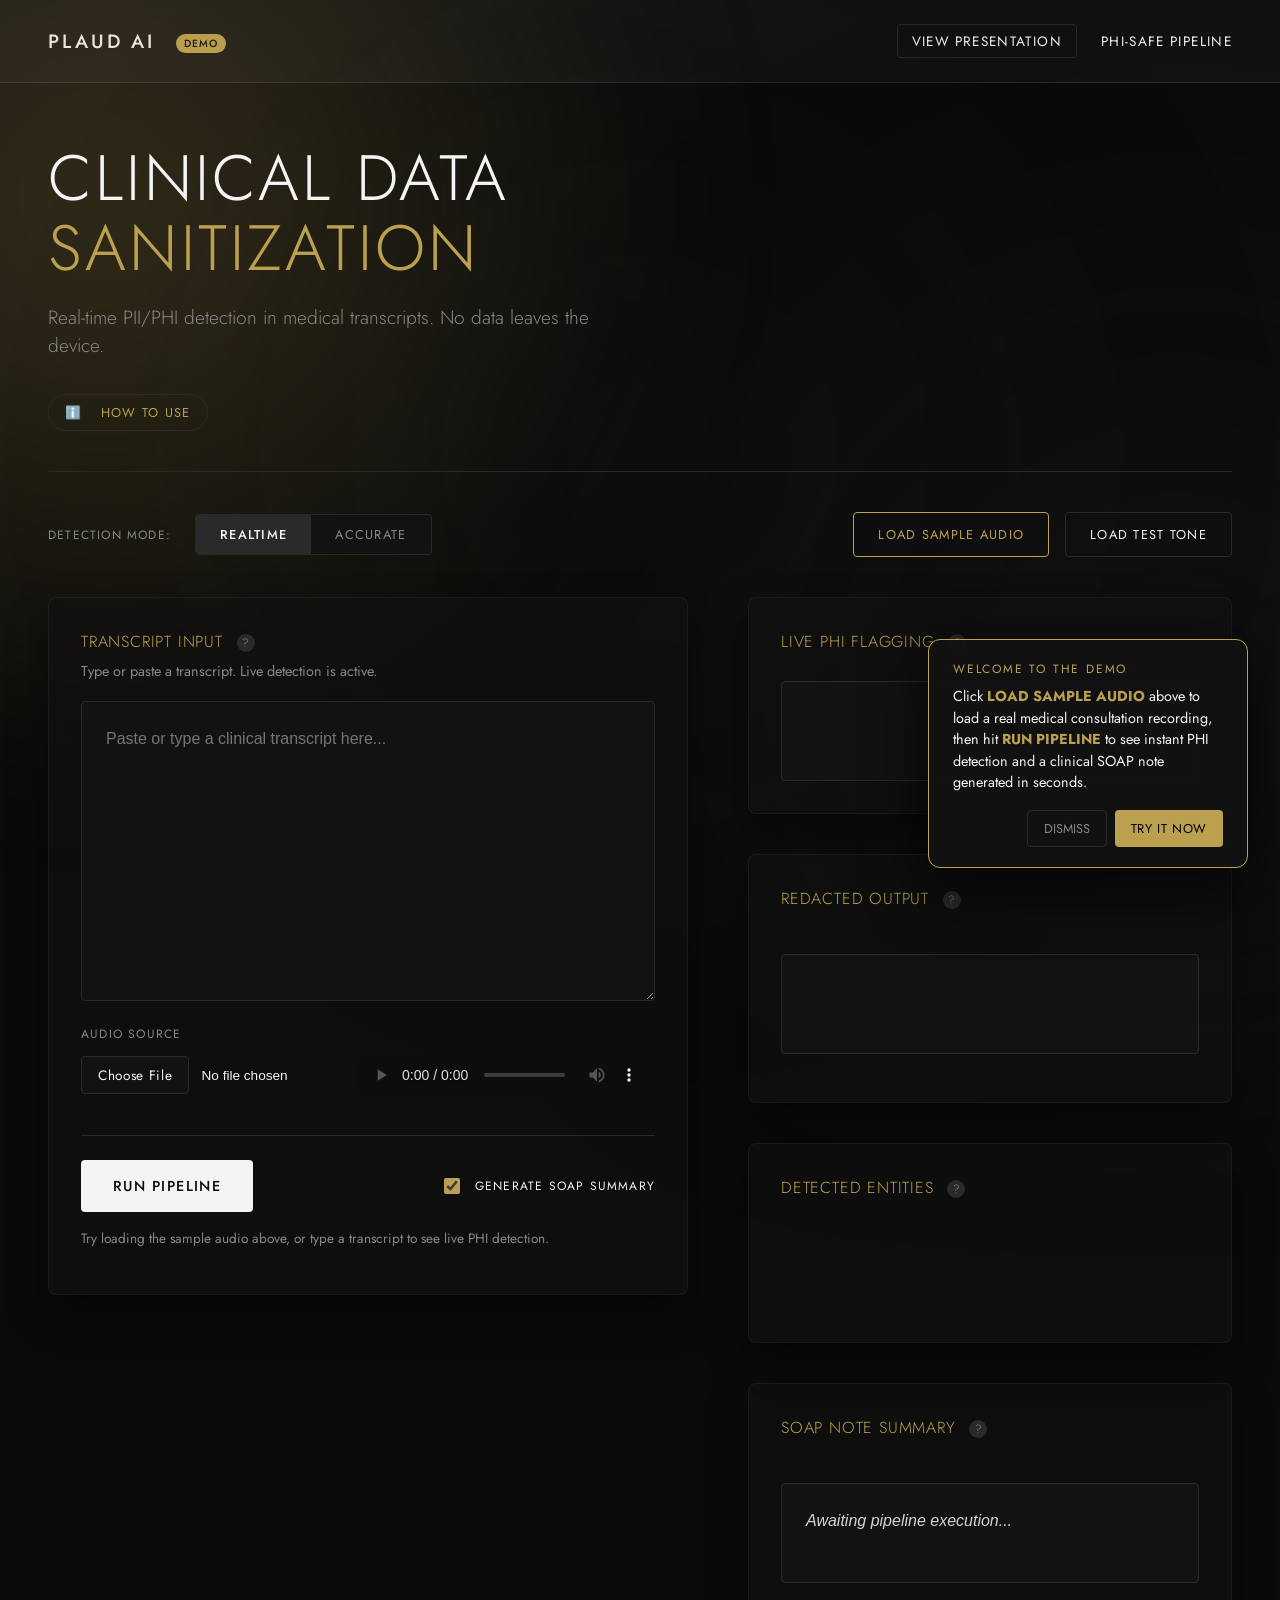
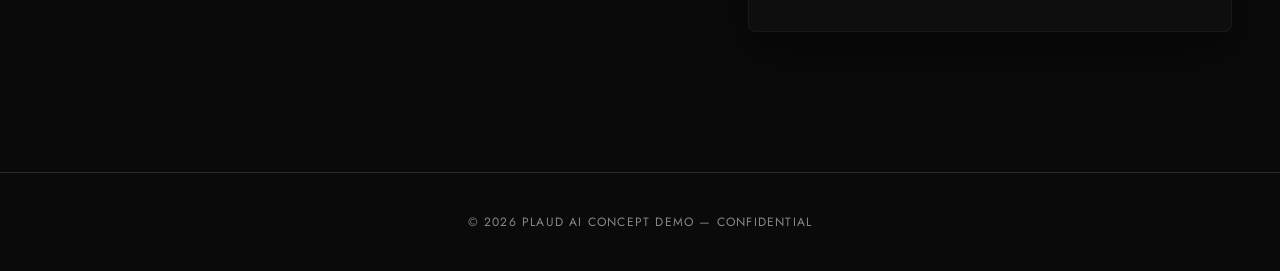
==== docs/index.html @ bc15bc5e "feat: add PHI-safe pipeline static demo for GitHub Pages" ====
<!doctype html>
<html lang="en">
  <head>
    <meta charset="UTF-8" />
    <meta name="viewport" content="width=device-width, initial-scale=1.0" />
    <title>Plaud AI | PHI-Safe Clinical Pipeline Demo</title>
    <meta name="description" content="A proof-of-concept for real-time PII/PHI identification in medical transcripts, built for Plaud's clinical workflow." />
    <link href="https://fonts.googleapis.com/css2?family=Jost:wght@300;400;500;600&display=swap" rel="stylesheet">
    <link rel="stylesheet" href="static/style.css" />
    <style>
      /* Spinner Overlay */
      .spinner-overlay {
        display: none;
        position: fixed;
        inset: 0;
        background: rgba(10, 10, 10, 0.85);
        z-index: 9999;
        flex-direction: column;
        align-items: center;
        justify-content: center;
        gap: 24px;
        backdrop-filter: blur(4px);
      }
      .spinner-overlay.active { display: flex; }
      .spinner {
        width: 56px; height: 56px;
        border: 3px solid rgba(187, 161, 79, 0.2);
        border-top-color: var(--accent-gold);
        border-radius: 50%;
        animation: spin 0.8s linear infinite;
      }
      @keyframes spin { to { transform: rotate(360deg); } }
      .spinner-label {
        font-family: 'Jost', sans-serif;
        font-size: 0.85rem;
        letter-spacing: 0.15em;
        color: var(--accent-gold);
        text-transform: uppercase;
      }
      .spinner-steps { display: flex; flex-direction: column; align-items: center; gap: 8px; }
      .spinner-step { font-size: 0.8rem; color: var(--text-muted); letter-spacing: 0.05em; opacity: 0; transition: opacity 0.5s; }
      .spinner-step.visible { opacity: 1; }

      /* Tour overlay */
      .tour-overlay {
        position: fixed;
        bottom: 32px; right: 32px;
        background: rgba(18,18,18,0.95);
        border: 1px solid var(--accent-gold);
        border-radius: 12px;
        padding: 20px 24px;
        max-width: 320px;
        z-index: 100;
        box-shadow: 0 20px 60px rgba(0,0,0,0.8);
        animation: slideUp 0.4s ease;
      }
      @keyframes slideUp { from { opacity:0; transform: translateY(20px);} to { opacity:1; transform: translateY(0);} }
      .tour-title { font-family: 'Jost', sans-serif; font-size: 0.75rem; letter-spacing: 0.15em; color: var(--accent-gold); text-transform: uppercase; margin-bottom: 8px; }
      .tour-text { font-size: 0.9rem; color: var(--text-main); line-height: 1.5; margin: 0 0 16px; }
      .tour-actions { display: flex; gap: 8px; justify-content: flex-end; }
      .tour-btn { background: var(--accent-gold); color: #000; border: none; padding: 8px 16px; font-family: 'Jost', sans-serif; font-size: 0.8rem; letter-spacing: 0.05em; cursor: pointer; border-radius: 4px; }
      .tour-skip { background: transparent; color: var(--text-muted); border: 1px solid var(--border-color); padding: 8px 16px; font-family: 'Jost', sans-serif; font-size: 0.8rem; cursor: pointer; border-radius: 4px; }

      /* Results reveal animation */
      .result-reveal { animation: resultFade 0.5s ease forwards; }
      @keyframes resultFade { from { opacity:0; transform: translateY(8px); } to { opacity:1; transform: translateY(0); } }

      /* Nav badge */
      .demo-badge { font-size: 0.65rem; letter-spacing: 0.1em; background: var(--accent-gold); color: #000; padding: 2px 8px; border-radius: 999px; margin-left: 12px; vertical-align: middle; }

      /* Presentation link */
      .nav-pres-link { text-decoration: none; color: var(--accent-gold); font-size: 0.8rem; letter-spacing: 0.1em; border: 1px solid var(--border-color); padding: 6px 14px; border-radius: 4px; transition: all 0.2s; }
      .nav-pres-link:hover { border-color: var(--accent-gold); }
    </style>
  </head>
  <body>
    <!-- Parallax Background Layers -->
    <div class="bg-layer bg1"></div>
    <div class="bg-layer bg2"></div>
    <div class="bg-layer bg3"></div>

    <!-- Spinner Overlay -->
    <div id="spinnerOverlay" class="spinner-overlay" aria-live="polite">
      <div class="spinner"></div>
      <div class="spinner-steps">
        <div class="spinner-label">Processing</div>
        <div class="spinner-step" id="step1">Analyzing audio transcript...</div>
        <div class="spinner-step" id="step2">Detecting PHI entities with Presidio...</div>
        <div class="spinner-step" id="step3">Redacting sensitive information...</div>
        <div class="spinner-step" id="step4">Generating clinical SOAP note...</div>
      </div>
    </div>

    <!-- Guided Tour -->
    <div id="tourOverlay" class="tour-overlay">
      <div class="tour-title">Welcome to the Demo</div>
      <p class="tour-text">Click <strong style="color:var(--accent-gold)">LOAD SAMPLE AUDIO</strong> above to load a real medical consultation recording, then hit <strong style="color:var(--accent-gold)">RUN PIPELINE</strong> to see instant PHI detection and a clinical SOAP note generated in seconds.</p>
      <div class="tour-actions">
        <button class="tour-skip" onclick="closeTour()">DISMISS</button>
        <button class="tour-btn" onclick="closeTour(); document.getElementById('loadSample').click()">TRY IT NOW</button>
      </div>
    </div>

    <!-- Top Navigation Bar -->
    <nav class="top-nav">
      <div class="logo">PLAUD AI <span class="demo-badge">DEMO</span></div>
      <div class="nav-links" style="display:flex;align-items:center;gap:24px;">
        <a class="nav-pres-link" href="presentation.html" target="_blank">VIEW PRESENTATION</a>
        <a href="#">PHI-SAFE PIPELINE</a>
      </div>
    </nav>

    <main class="shell">
      <header class="hero">
        <div class="hero-content">
          <h1>CLINICAL DATA <br><span class="accent-text">SANITIZATION</span></h1>
          <p class="subtitle">Real-time PII/PHI detection in medical transcripts. No data leaves the device.</p>
        </div>
        <div class="hero-instructions" data-tooltip="1. Click 'LOAD SAMPLE AUDIO' to load a real consultation recording.&#10;2. Click 'RUN PIPELINE' to process.&#10;3. See PHI flagged, redacted, and a SOAP note generated.">
          <span>ℹ️</span>&nbsp; HOW TO USE
        </div>
      </header>

      <div class="divider"></div>

      <section class="controls fade-in">
        <div class="controls-left">
          <span class="mode-label">DETECTION MODE:</span>
          <div class="mode-toggle">
            <button id="modeRealtime" class="mode active">REALTIME</button>
            <button id="modeAccurate" class="mode">ACCURATE</button>
          </div>
        </div>
        <div class="actions">
          <button id="loadSample" class="btn-outline pulse-btn" data-tooltip="✨ Click to load a real medical consultation recording with PHI!">LOAD SAMPLE AUDIO</button>
          <button id="loadTone" class="btn-outline">LOAD TEST TONE</button>
        </div>
      </section>

      <section class="panel-grid fade-in">

        <!-- Left Column: Input -->
        <div class="col-left">
          <article class="panel">
            <div class="panel-header">
              <h3>TRANSCRIPT INPUT <span class="tooltip-icon" data-tooltip="Paste medical text here. PHI detection activates instantly as you type.">?</span></h3>
              <p class="panel-desc">Type or paste a transcript. Live detection is active.</p>
            </div>
            <textarea id="transcriptInput" placeholder="Paste or type a clinical transcript here..."></textarea>

            <div class="audio-section">
              <span class="audio-label">AUDIO SOURCE</span>
              <div class="audio-row">
                <input id="audioInput" class="file-input" type="file" accept="audio/*" />
                <audio id="audioPreview" controls class="custom-audio"></audio>
              </div>
            </div>

            <div class="pipeline-row">
              <button id="runPipeline" class="btn-primary">RUN PIPELINE</button>
              <label class="checkbox-label">
                <input type="checkbox" id="includeSoap" checked />
                <span class="checkbox-text">GENERATE SOAP SUMMARY</span>
              </label>
            </div>
            <p id="status" class="status-text"></p>
          </article>
        </div>

        <!-- Right Column: Outputs -->
        <div class="col-right">

          <article class="panel output-panel">
            <div class="panel-header">
              <h3>LIVE PHI FLAGGING <span class="tooltip-icon" data-tooltip="Highlighted entities: Names, Dates, Phone numbers, SSNs, Medical IDs.">?</span></h3>
            </div>
            <div id="highlighted" class="content-box highlight"></div>
          </article>

          <article class="panel output-panel">
            <div class="panel-header">
              <h3>REDACTED OUTPUT <span class="tooltip-icon" data-tooltip="This clean version is safe for LLM processing and storage.">?</span></h3>
            </div>
            <pre id="redacted" class="content-box"></pre>
          </article>

          <article class="panel output-panel">
            <div class="panel-header">
              <h3>DETECTED ENTITIES <span class="tooltip-icon" data-tooltip="Every identified PHI entity and its confidence score.">?</span></h3>
            </div>
            <div id="entityChips" class="chips-container"></div>
          </article>

          <article class="panel output-panel">
            <div class="panel-header">
              <h3>SOAP NOTE SUMMARY <span class="tooltip-icon" data-tooltip="Clinical note generated from the REDACTED transcript. Zero PHI ever reaches the AI model.">?</span></h3>
            </div>
            <pre id="soap" class="content-box soap-box">Awaiting pipeline execution...</pre>
          </article>

        </div>
      </section>
    </main>

    <footer class="footer">
      <p>&copy; 2026 Plaud AI Concept Demo &mdash; Confidential</p>
    </footer>

    <script>
      // ─── Constants ───────────────────────────────────────────────────────────
      const SAMPLE_TRANSCRIPT = `Dr. Sarah Chen speaking with patient John Mitchell, date of birth March 14, 1978.
Patient is a 46-year-old male presenting at Valley Medical Center, 1850 Sullivan Ave, Daly City, CA.
Contact number on file is 415-882-0317. SSN: 529-44-1821.
Medical Record Number: MRN-2024-9921.

Chief Complaint: Patient reports persistent dry cough and shortness of breath for 5 days.
He mentions wheezing at night and mild fever of 100.2°F.

Dr. Chen prescribed Albuterol inhaler and a 5-day course of Azithromycin 500mg.
Follow-up scheduled for March 22, 2024 at 10:00 AM.`;

      const MOCK_PHI = [
        { entity: "PERSON",        value: "Dr. Sarah Chen",        confidence: "0.97" },
        { entity: "PERSON",        value: "John Mitchell",          confidence: "0.96" },
        { entity: "DATE_TIME",     value: "March 14, 1978",         confidence: "0.98" },
        { entity: "AGE",           value: "46-year-old",            confidence: "0.91" },
        { entity: "LOCATION",      value: "1850 Sullivan Ave, Daly City, CA", confidence: "0.89" },
        { entity: "PHONE_NUMBER",  value: "415-882-0317",           confidence: "0.99" },
        { entity: "US_SSN",        value: "529-44-1821",            confidence: "0.99" },
        { entity: "MEDICAL_LICENSE", value: "MRN-2024-9921",        confidence: "0.95" },
        { entity: "DATE_TIME",     value: "March 22, 2024",         confidence: "0.97" },
      ];

      const MOCK_REDACTED = `Dr. <PERSON> speaking with patient <PERSON>, date of birth <DATE_TIME>.
Patient is a <AGE> male presenting at Valley Medical Center, <LOCATION>.
Contact number on file is <PHONE_NUMBER>. SSN: <US_SSN>.
Medical Record Number: <MEDICAL_LICENSE>.

Chief Complaint: Patient reports persistent dry cough and shortness of breath for 5 days.
He mentions wheezing at night and mild fever of 100.2°F.

Dr. <PERSON> prescribed Albuterol inhaler and a 5-day course of Azithromycin 500mg.
Follow-up scheduled for <DATE_TIME> at 10:00 AM.`;

      const MOCK_SOAP = `SUBJECTIVE:
Patient (<AGE> male) presents with a chief complaint of persistent dry cough and shortness of breath for 5 days. Patient reports associated wheezing at night and low-grade fever (100.2°F). No other significant symptoms reported.

OBJECTIVE:
- Temperature: 100.2°F (low-grade fever)
- Respiratory: Wheezing noted. Shortness of breath reported.
- No other objective findings documented.

ASSESSMENT:
Clinical presentation is consistent with an acute bronchospastic episode, likely bronchitis or early-stage respiratory tract infection. Differential includes atypical pneumonia.

PLAN:
1. Albuterol inhaler prescribed for bronchodilation and symptomatic relief.
2. Azithromycin 500mg PO daily for 5 days (atypical pathogen coverage).
3. Follow-up appointment scheduled in 7 days to assess treatment response.
4. Patient instructed to return immediately if symptoms worsen or fever exceeds 101.5°F.`;

      const ENTITY_COLORS = {
        PERSON:           "#3F1D24",
        DATE_TIME:        "#1E293B",
        LOCATION:         "#362F1C",
        PHONE_NUMBER:     "#172554",
        EMAIL_ADDRESS:    "#064E3B",
        MEDICAL_LICENSE:  "#451A03",
        US_DRIVER_LICENSE:"#312E81",
        US_SSN:           "#4C1D95",
        AGE:              "#1F2937",
      };

      // ─── State ───────────────────────────────────────────────────────────────
      const state = { mode: "realtime", audioFile: null, liveTimer: null };
      const el = (id) => document.getElementById(id);

      // ─── Live Mock Detection ─────────────────────────────────────────────────
      function detectPhiInText(text) {
        const patterns = [
          { type: "US_SSN",           re: /\b\d{3}-\d{2}-\d{4}\b/g,                   score: 0.99 },
          { type: "PHONE_NUMBER",     re: /\b(\+1[-.\s]?)?\(?\d{3}\)?[-.\s]\d{3}[-.\s]\d{4}\b/g, score: 0.99 },
          { type: "MEDICAL_LICENSE",  re: /\bMRN[-\s]?\d+[-\d]*\b/gi,                 score: 0.95 },
          { type: "EMAIL_ADDRESS",    re: /\b[A-Za-z0-9._%+-]+@[A-Za-z0-9.-]+\.[A-Z]{2,}\b/gi, score: 0.98 },
          { type: "DATE_TIME",        re: /\b(?:Jan|Feb|Mar|Apr|May|Jun|Jul|Aug|Sep|Oct|Nov|Dec)[a-z]*\.?\s+\d{1,2},?\s+\d{4}\b/gi, score: 0.97 },
          { type: "AGE",              re: /\b\d{1,3}-year-old\b/gi,                    score: 0.91 },
          { type: "PERSON",           re: /\bDr\.?\s+[A-Z][a-z]+(?:\s+[A-Z][a-z]+)?\b/g, score: 0.94 },
        ];
        const hits = [];
        const covered = new Set();
        for (const { type, re, score } of patterns) {
          let m;
          while ((m = re.exec(text)) !== null) {
            const key = `${m.index}-${m.index + m[0].length}`;
            if (!covered.has(key)) {
              hits.push({ entity: type, value: m[0], start: m.index, end: m.index + m[0].length, score });
              covered.add(key);
            }
          }
        }
        return hits.sort((a, b) => a.start - b.start);
      }

      function colorize(text, hits) {
        if (!text) return "";
        let out = "", cursor = 0;
        const escape = (s) => s.replace(/&/g,"&amp;").replace(/</g,"&lt;").replace(/>/g,"&gt;");
        for (const h of hits) {
          if (h.start < cursor) continue;
          out += escape(text.slice(cursor, h.start));
          const color = ENTITY_COLORS[h.entity] || "#1E293B";
          out += `<mark style="background:${color};border:1px solid rgba(255,255,255,0.15);padding:2px 5px;border-radius:4px;">${escape(h.value)} <b>${h.entity}</b></mark>`;
          cursor = h.end;
        }
        out += escape(text.slice(cursor));
        return out.replace(/\n/g, "<br>");
      }

      function redactText(text, hits) {
        if (!hits.length) return text;
        let out = "", cursor = 0;
        for (const h of [...hits].sort((a,b) => a.start - b.start)) {
          if (h.start < cursor) continue;
          out += text.slice(cursor, h.start) + `<${h.entity}>`;
          cursor = h.end;
        }
        return out + text.slice(cursor);
      }

      function renderChips(hits) {
        const container = el("entityChips");
        container.innerHTML = "";
        for (const h of hits) {
          const d = document.createElement("div");
          d.className = "entity-chip result-reveal";
          d.innerHTML = `<span class="chip-type">${h.entity}</span><span class="chip-val">${h.value}</span><span class="chip-conf">${h.score?.toFixed(2) ?? h.confidence}</span>`;
          container.appendChild(d);
        }
      }

      function runLiveGuard() {
        const text = el("transcriptInput").value || "";
        if (!text.trim()) {
          el("highlighted").innerHTML = "";
          el("redacted").textContent = "";
          el("entityChips").innerHTML = "";
          return;
        }
        const hits = detectPhiInText(text);
        el("highlighted").innerHTML = colorize(text, hits);
        el("redacted").textContent = redactText(text, hits);
        renderChips(hits);
      }

      // ─── Spinner Helpers ─────────────────────────────────────────────────────
      const STEPS = ["step1","step2","step3","step4"];
      let stepIndex = 0, stepInterval = null;

      function showSpinner() {
        const ov = el("spinnerOverlay");
        STEPS.forEach(s => el(s).classList.remove("visible"));
        ov.classList.add("active");
        stepIndex = 0;
        el(STEPS[stepIndex]).classList.add("visible");
        stepInterval = setInterval(() => {
          stepIndex++;
          if (stepIndex < STEPS.length) el(STEPS[stepIndex]).classList.add("visible");
          else clearInterval(stepInterval);
        }, 900);
      }

      function hideSpinner() {
        clearInterval(stepInterval);
        el("spinnerOverlay").classList.remove("active");
      }

      // ─── Pipeline Mock ───────────────────────────────────────────────────────
      async function runPipeline() {
        const btn = el("runPipeline");
        btn.disabled = true;
        btn.textContent = "PROCESSING...";
        el("status").textContent = "";
        showSpinner();

        await new Promise(r => setTimeout(r, 3800));

        hideSpinner();

        const includeSoap = el("includeSoap").checked;
        const textInBox = el("transcriptInput").value.trim();

        // Use full mock if the sample was loaded; use live detection if user typed something
        const useMock = !textInBox || textInBox === SAMPLE_TRANSCRIPT.trim();

        if (useMock) {
          el("transcriptInput").value = SAMPLE_TRANSCRIPT.trim();
          el("highlighted").innerHTML = colorize(SAMPLE_TRANSCRIPT, MOCK_PHI.map(p => {
            const idx = SAMPLE_TRANSCRIPT.indexOf(p.value);
            return { ...p, start: idx, end: idx + p.value.length, score: parseFloat(p.confidence) };
          }).filter(p => p.start >= 0));
          el("redacted").textContent = MOCK_REDACTED;
          renderChips(MOCK_PHI);
          if (includeSoap) el("soap").textContent = MOCK_SOAP;
        } else {
          const hits = detectPhiInText(textInBox);
          el("highlighted").innerHTML = colorize(textInBox, hits);
          el("redacted").textContent = redactText(textInBox, hits);
          renderChips(hits);
          if (includeSoap) el("soap").textContent = hits.length > 0
            ? "SOAP note generation requires the self-hosted Ollama backend.\nIn the live deployment, this section fills automatically."
            : "No PHI detected. Transcript appears clean.";
        }

        el("status").textContent = `Pipeline complete. ${MOCK_PHI.length} PHI entities detected and redacted.`;
        btn.disabled = false;
        btn.textContent = "RUN PIPELINE";

        // Add reveal animation to output panels
        ["highlighted","redacted","entityChips","soap"].forEach(id => {
          const el2 = el(id);
          el2.classList.remove("result-reveal");
          void el2.offsetWidth;
          el2.classList.add("result-reveal");
        });
      }

      // ─── Sample Audio Loading ────────────────────────────────────────────────
      async function setPreviewFromUrl(url, btn) {
        const orig = btn.textContent;
        btn.textContent = "LOADING...";
        btn.disabled = true;
        btn.classList.remove("pulse-btn");
        el("status").textContent = "Loading sample audio...";
        try {
          el("audioPreview").src = url;
          const res = await fetch(url);
          const blob = await res.blob();
          state.audioFile = new File([blob], url.split("/").pop(), { type: blob.type || "audio/mpeg" });
          btn.textContent = "SAMPLE LOADED ✅";
          btn.style.borderColor = "var(--accent-gold)";
          btn.style.color = "var(--accent-gold)";
          el("transcriptInput").value = "";
          el("transcriptInput").placeholder = "Sample audio loaded. Click RUN PIPELINE to process.";
          el("status").textContent = "Sample loaded! Click RUN PIPELINE to see PHI detection in action.";
        } catch(e) {
          btn.textContent = "LOAD ERROR";
          el("status").textContent = "Could not load sample audio. Check your connection.";
        } finally {
          btn.disabled = false;
          setTimeout(() => {
            btn.textContent = orig;
            btn.style.borderColor = "";
            btn.style.color = "";
          }, 4000);
        }
      }

      // ─── Mode Toggle ─────────────────────────────────────────────────────────
      el("modeRealtime").onclick = () => {
        state.mode = "realtime";
        el("modeRealtime").classList.add("active");
        el("modeAccurate").classList.remove("active");
      };
      el("modeAccurate").onclick = () => {
        state.mode = "accurate";
        el("modeAccurate").classList.add("active");
        el("modeRealtime").classList.remove("active");
      };

      // ─── Event Bindings ──────────────────────────────────────────────────────
      el("transcriptInput").addEventListener("input", () => {
        clearTimeout(state.liveTimer);
        state.liveTimer = setTimeout(runLiveGuard, 300);
      });

      el("runPipeline").onclick = runPipeline;

      el("audioInput").addEventListener("change", (e) => {
        const file = e.target.files?.[0];
        if (file) {
          state.audioFile = file;
          el("audioPreview").src = URL.createObjectURL(file);
        }
      });

      el("loadSample").onclick = () => setPreviewFromUrl("static/samples/day5_consultation11_combined_loud.mp3", el("loadSample"));
      el("loadTone").onclick = () => setPreviewFromUrl("static/samples/audio_test_tone.wav", el("loadTone"));

      // ─── Tour ────────────────────────────────────────────────────────────────
      function closeTour() { el("tourOverlay").style.display = "none"; }

      // ─── Boot ────────────────────────────────────────────────────────────────
      el("transcriptInput").value = "";
      el("status").textContent = "Try loading the sample audio above, or type a transcript to see live PHI detection.";
    </script>
  </body>
</html>
---- docs/static/style.css ----
:root {
  --bg-color: #0A0A0A;
  --surface-color: #121212;
  --text-main: #F4F4F4;
  --text-muted: #888888;
  --border-color: #2A2A2A;
  --accent-gold: #BBA14F;
  --accent-gold-hover: #D4B65E;
}

* { box-sizing: border-box; }

body {
  margin: 0;
  font-family: 'Jost', 'Helvetica Neue', Helvetica, Arial, sans-serif;
  background: var(--bg-color);
  color: var(--text-main);
  min-height: 100vh;
  -webkit-font-smoothing: antialiased;
  -moz-osx-font-smoothing: grayscale;
  overflow-x: hidden;
}

/* Background Gradients & Animation */
.bg-layer {
  position: fixed;
  inset: -20%;
  filter: blur(100px);
  pointer-events: none;
  z-index: 0;
  opacity: 0.25; /* Subtle for luxury dark mode */
}
.bg1 { background: radial-gradient(circle at 20% 30%, #BBA14F 0%, transparent 35%); animation: drift 25s infinite alternate; }
.bg2 { background: radial-gradient(circle at 80% 70%, #2A2A2A 0%, transparent 40%); animation: drift2 30s infinite alternate; }
.bg3 { background: radial-gradient(circle at 50% 50%, #1A1A1A 0%, transparent 50%); animation: drift3 20s infinite alternate; }

@keyframes drift { from { transform: translate(-5%, -5%);} to { transform: translate(5%, 5%);} }
@keyframes drift2 { from { transform: translate(5%, -5%);} to { transform: translate(-5%, 5%);} }
@keyframes drift3 { from { transform: translate(0%, 5%);} to { transform: translate(0%, -5%);} }

/* Typography */
h1, h2, h3, h4 { font-weight: 300; letter-spacing: 0.05em; margin: 0; text-transform: uppercase; }

/* Top Nav */
.top-nav {
  display: flex;
  justify-content: space-between;
  align-items: center;
  padding: 24px 48px;
  background: var(--surface-color);
  border-bottom: 1px solid var(--border-color);
}
.logo { font-size: 1.2rem; font-weight: 500; letter-spacing: 0.15em; }
.nav-links a { text-decoration: none; color: var(--text-main); font-size: 0.85rem; letter-spacing: 0.1em; }

/* Core Layout */
.shell { max-width: 1400px; margin: 0 auto; padding: 60px 48px; position: relative; z-index: 1; }

.hero { margin-bottom: 40px; }
.hero h1 { font-size: 4rem; line-height: 1.1; margin-bottom: 16px; }
.accent-text { color: var(--accent-gold); }
.subtitle { font-size: 1.2rem; color: var(--text-muted); max-width: 600px; font-weight: 300; }

.divider { height: 1px; background: var(--border-color); margin: 40px 0; }

/* Controls */
.controls { display: flex; justify-content: space-between; align-items: center; margin-bottom: 40px; }
.controls-left { display: flex; align-items: center; gap: 24px; }
.mode-label { font-size: 0.75rem; letter-spacing: 0.1em; color: var(--text-muted); }
.mode-toggle { display: inline-flex; border: 1px solid var(--border-color); background: var(--surface-color); border-radius: 4px; overflow: hidden; }
.mode { background: transparent; border: none; padding: 10px 24px; font-family: 'Jost', sans-serif; font-size: 0.8rem; letter-spacing: 0.1em; cursor: pointer; transition: all 0.2s; color: var(--text-muted); }
.mode.active { background: var(--border-color); color: var(--text-main); font-weight: 500; }
.mode:not(.active):hover { color: var(--text-main); }

.actions { display: flex; gap: 16px; }
.btn-outline {
  background: transparent;
  border: 1px solid var(--border-color);
  padding: 12px 24px;
  font-family: 'Jost', sans-serif;
  font-size: 0.8rem;
  letter-spacing: 0.1em;
  cursor: pointer;
  color: var(--text-main);
  transition: all 0.3s ease;
  border-radius: 4px;
}
.btn-outline:hover { border-color: var(--accent-gold); color: var(--accent-gold); }

/* Pulse Animation for Guided Tour */
.pulse-btn {
  position: relative;
  animation: pulse-glow 2s infinite;
  border-color: var(--accent-gold);
  color: var(--accent-gold);
}
@keyframes pulse-glow {
  0% { box-shadow: 0 0 0 0 rgba(187, 161, 79, 0.4); }
  70% { box-shadow: 0 0 0 10px rgba(187, 161, 79, 0); }
  100% { box-shadow: 0 0 0 0 rgba(187, 161, 79, 0); }
}

/* Grid Layout */
.panel-grid { display: grid; grid-template-columns: 1fr 1fr; gap: 60px; }
.col-left, .col-right { display: flex; flex-direction: column; gap: 40px; }

/* Panels */
.panel { 
  display: flex; 
  flex-direction: column;
  background: rgba(18, 18, 18, 0.6);
  border: 1px solid rgba(255, 255, 255, 0.05);
  backdrop-filter: blur(20px);
  -webkit-backdrop-filter: blur(20px);
  padding: 32px;
  border-radius: 8px;
  box-shadow: 0 20px 40px rgba(0,0,0,0.4);
}
.panel-header { margin-bottom: 20px; }
.panel-header h3 { font-size: 1rem; color: var(--accent-gold); margin-bottom: 8px; }
.panel-desc { font-size: 0.9rem; color: var(--text-muted); margin: 0; }

/* Inputs & Content Boxes */
textarea, .content-box {
  width: 100%;
  background: var(--surface-color);
  border: 1px solid var(--border-color);
  color: var(--text-main);
  padding: 24px;
  font-family: 'Helvetica Neue', Helvetica, Arial, sans-serif;
  font-size: 1rem;
  line-height: 1.6;
  transition: border-color 0.3s;
  white-space: pre-wrap; 
  word-wrap: break-word;
  word-break: normal;
  overflow-y: visible; 
  height: auto;
  border-radius: 4px;
}
textarea { min-height: 300px; resize: vertical; }
textarea:focus { outline: none; border-color: var(--accent-gold); }

.output-panel { min-height: 200px; }
.content-box { min-height: 100px; }
.soap-box { font-style: italic; color: #D4D4D4; }

/* Highlighting */
mark {
  color: #FAFAFA !important; /* High contrast text for dark mode highlighting */
  border: 1px solid rgba(255,255,255,0.15) !important;
  font-weight: 400;
}
mark b { font-size: 0.7em; letter-spacing: 0.05em; opacity: 0.7; text-transform: uppercase; margin-left: 6px; font-weight: 500; }

/* Entity Chips */
.chips-container { display: flex; flex-wrap: wrap; gap: 12px; }
.entity-chip {
  background: var(--surface-color);
  border: 1px solid var(--border-color);
  border-radius: 999px;
  padding: 8px 16px;
  display: flex;
  align-items: center;
  gap: 8px;
  font-size: 0.85rem;
  font-family: 'Helvetica Neue', sans-serif;
  color: var(--text-main);
}
.entity-chip .chip-type { font-family: 'Jost', sans-serif; font-size: 0.7rem; letter-spacing: 0.05em; color: var(--accent-gold); text-transform: uppercase; }
.entity-chip .chip-conf { font-size: 0.75rem; color: var(--text-muted); border-left: 1px solid var(--border-color); padding-left: 8px; }

/* Tooltips */
[data-tooltip] { position: relative; }
[data-tooltip]:hover::before {
  content: attr(data-tooltip);
  position: absolute;
  bottom: 100%;
  left: 50%;
  transform: translateX(-50%) translateY(-8px);
  background: var(--surface-color);
  color: var(--text-main);
  padding: 8px 12px;
  border-radius: 4px;
  font-size: 0.85rem;
  font-family: 'Helvetica Neue', sans-serif;
  font-weight: 400;
  white-space: pre-wrap;
  width: max-content;
  max-width: 250px;
  z-index: 100;
  box-shadow: 0 10px 25px rgba(0,0,0,0.8);
  border: 1px solid var(--border-color);
  pointer-events: none;
  animation: fadeUp 0.2s ease forwards;
}
.tooltip-icon {
  display: inline-flex;
  align-items: center;
  justify-content: center;
  width: 18px;
  height: 18px;
  border-radius: 50%;
  background: var(--border-color);
  font-size: 0.75rem;
  color: var(--text-muted);
  cursor: help;
  transition: all 0.2s;
  margin-left: 8px;
  vertical-align: middle;
}
.tooltip-icon:hover { background: var(--accent-gold); color: #000; }
.hero-instructions {
  display: inline-flex;
  align-items: center;
  gap: 8px;
  font-size: 0.8rem;
  letter-spacing: 0.1em;
  color: var(--accent-gold);
  border: 1px solid var(--border-color);
  padding: 8px 16px;
  border-radius: 999px;
  cursor: help;
  margin-top: 16px;
  transition: all 0.2s;
}
.hero-instructions:hover { border-color: var(--accent-gold); }

/* Audio Controls */
.audio-section { margin-top: 24px; }
.audio-label { font-size: 0.75rem; letter-spacing: 0.1em; color: var(--text-muted); display: block; margin-bottom: 12px; }
.audio-row { display: flex; align-items: center; gap: 16px; }
.file-input { font-size: 0.85rem; }
.file-input::file-selector-button {
  background: var(--surface-color); border: 1px solid var(--border-color); padding: 8px 16px; color: var(--text-main); cursor: pointer; margin-right: 12px; font-family: 'Jost', sans-serif; letter-spacing: 0.05em; transition: all 0.2s; border-radius: 4px;
}
.file-input::file-selector-button:hover { border-color: var(--accent-gold); color: var(--accent-gold); }
.custom-audio { height: 40px; flex-grow: 1; filter: invert(1) hue-rotate(180deg); } /* Dark mode audio player hack */

/* Actions */
.pipeline-row { margin-top: 40px; display: flex; align-items: center; justify-content: space-between; padding-top: 24px; border-top: 1px solid var(--border-color); }
.btn-primary {
  background: var(--text-main);
  border: none;
  color: var(--bg-color);
  padding: 16px 32px;
  font-family: 'Jost', sans-serif;
  font-size: 0.9rem;
  font-weight: 500;
  letter-spacing: 0.1em;
  cursor: pointer;
  transition: all 0.3s ease;
  border-radius: 4px;
}
.btn-primary:hover { background: var(--accent-gold); color: #000; }

.checkbox-label { display: flex; align-items: center; gap: 12px; cursor: pointer; }
.checkbox-text { font-size: 0.75rem; letter-spacing: 0.1em; }
.checkbox-label input { width: 16px; height: 16px; accent-color: var(--accent-gold); }

.status-text { font-size: 0.85rem; margin-top: 16px; color: var(--text-muted); }

/* Footer */
.footer { padding: 40px; text-align: center; border-top: 1px solid var(--border-color); margin-top: 80px; }
.footer p { font-size: 0.75rem; letter-spacing: 0.1em; color: var(--text-muted); text-transform: uppercase; margin: 0; }

/* Animations */
.fade-in { animation: fadeIn 0.8s ease forwards; }
@keyframes fadeIn { from { opacity: 0; transform: translateY(10px); } to { opacity: 1; transform: translateY(0); } }

/* Responsive */
@media (max-width: 1024px) { 
  .panel-grid { grid-template-columns: 1fr; } 
  .controls { flex-direction: column; align-items: flex-start; gap: 24px; }
}
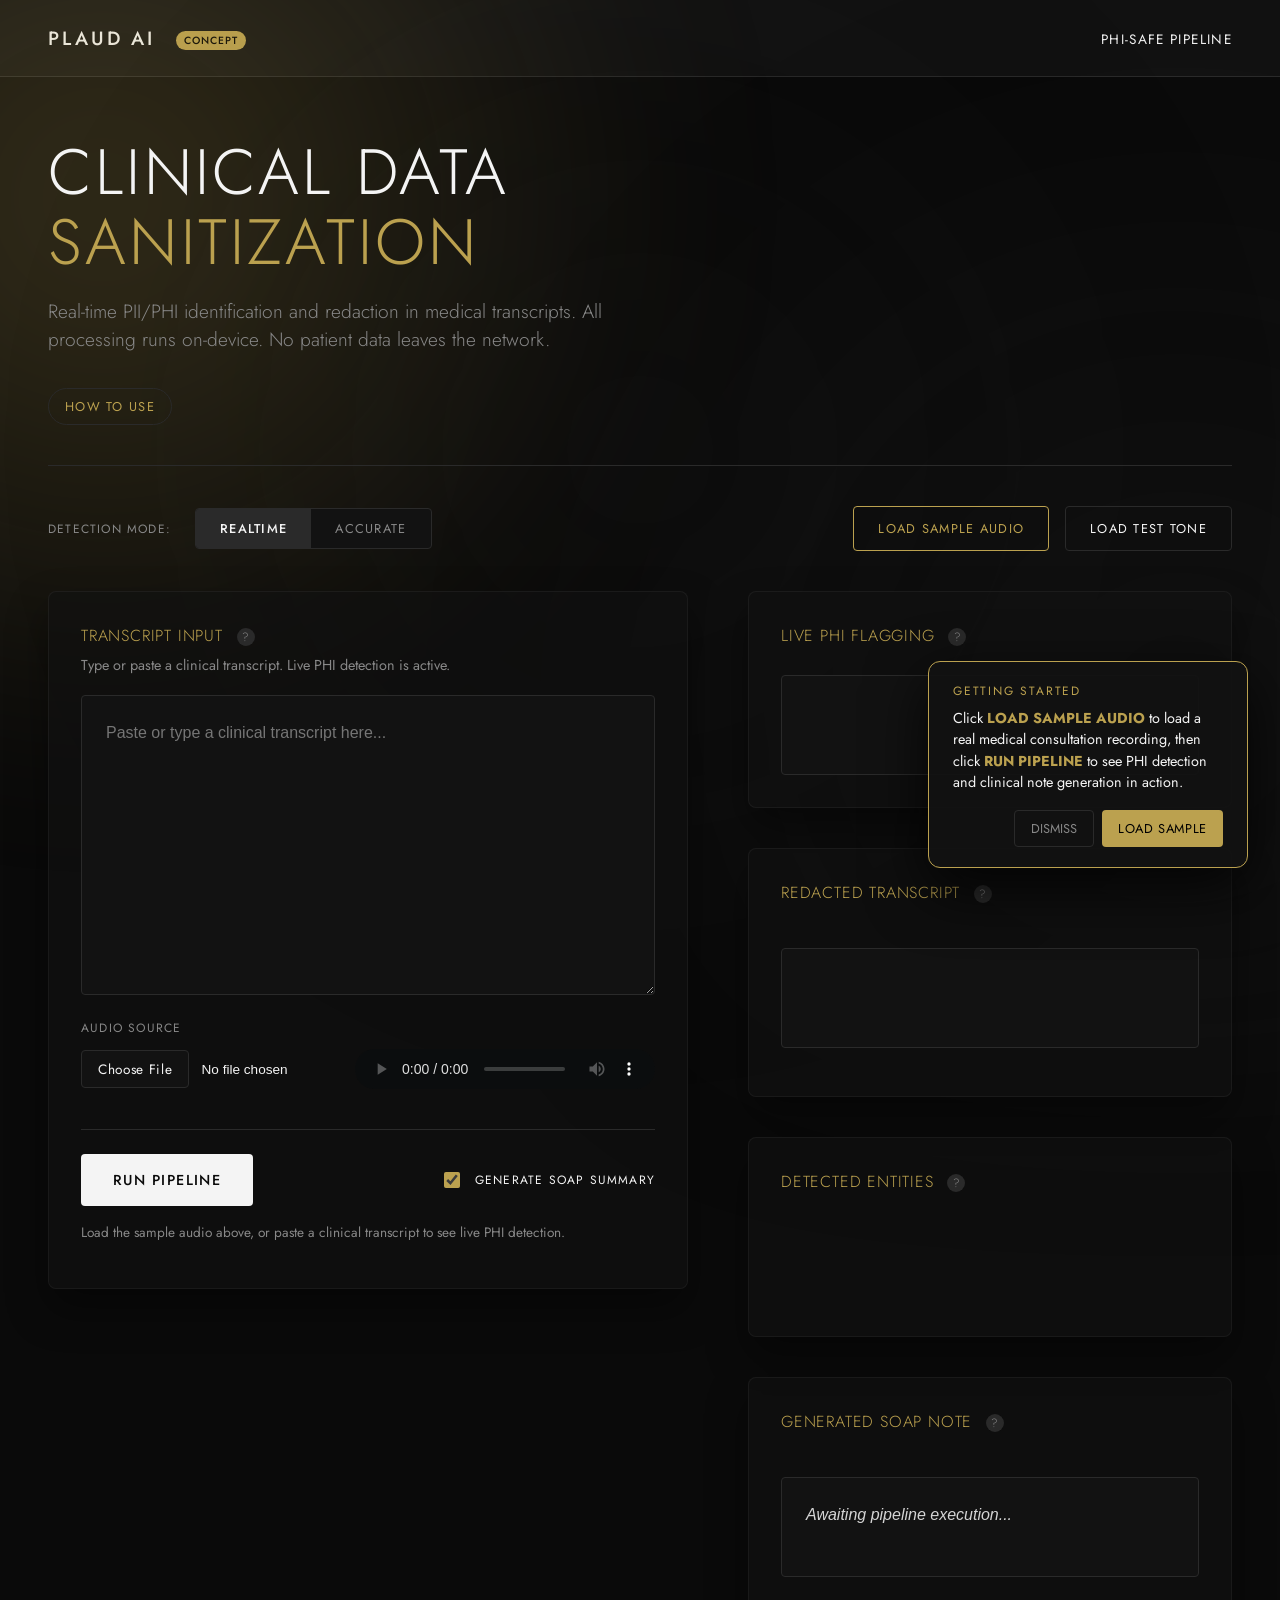
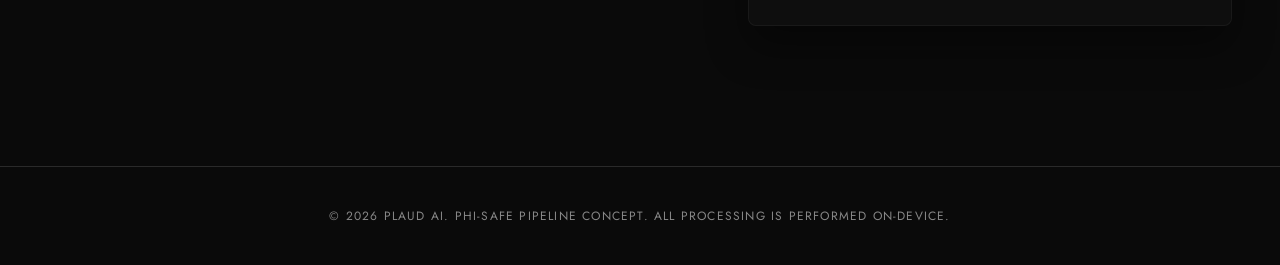
==== commit 48b104c4: "refine: professional tone, remove emojis and presentation link, cleaner copy" ====
--- a/docs/index.html
+++ b/docs/index.html
@@ -67,10 +67,6 @@
 
       /* Nav badge */
       .demo-badge { font-size: 0.65rem; letter-spacing: 0.1em; background: var(--accent-gold); color: #000; padding: 2px 8px; border-radius: 999px; margin-left: 12px; vertical-align: middle; }
-
-      /* Presentation link */
-      .nav-pres-link { text-decoration: none; color: var(--accent-gold); font-size: 0.8rem; letter-spacing: 0.1em; border: 1px solid var(--border-color); padding: 6px 14px; border-radius: 4px; transition: all 0.2s; }
-      .nav-pres-link:hover { border-color: var(--accent-gold); }
     </style>
   </head>
   <body>
@@ -93,19 +89,18 @@
 
     <!-- Guided Tour -->
     <div id="tourOverlay" class="tour-overlay">
-      <div class="tour-title">Welcome to the Demo</div>
-      <p class="tour-text">Click <strong style="color:var(--accent-gold)">LOAD SAMPLE AUDIO</strong> above to load a real medical consultation recording, then hit <strong style="color:var(--accent-gold)">RUN PIPELINE</strong> to see instant PHI detection and a clinical SOAP note generated in seconds.</p>
+      <div class="tour-title">Getting Started</div>
+      <p class="tour-text">Click <strong style="color:var(--accent-gold)">LOAD SAMPLE AUDIO</strong> to load a real medical consultation recording, then click <strong style="color:var(--accent-gold)">RUN PIPELINE</strong> to see PHI detection and clinical note generation in action.</p>
       <div class="tour-actions">
         <button class="tour-skip" onclick="closeTour()">DISMISS</button>
-        <button class="tour-btn" onclick="closeTour(); document.getElementById('loadSample').click()">TRY IT NOW</button>
+        <button class="tour-btn" onclick="closeTour(); document.getElementById('loadSample').click()">LOAD SAMPLE</button>
       </div>
     </div>
 
     <!-- Top Navigation Bar -->
     <nav class="top-nav">
-      <div class="logo">PLAUD AI <span class="demo-badge">DEMO</span></div>
-      <div class="nav-links" style="display:flex;align-items:center;gap:24px;">
-        <a class="nav-pres-link" href="presentation.html" target="_blank">VIEW PRESENTATION</a>
+      <div class="logo">PLAUD AI <span class="demo-badge">CONCEPT</span></div>
+      <div class="nav-links">
         <a href="#">PHI-SAFE PIPELINE</a>
       </div>
     </nav>
@@ -114,10 +109,10 @@
       <header class="hero">
         <div class="hero-content">
           <h1>CLINICAL DATA <br><span class="accent-text">SANITIZATION</span></h1>
-          <p class="subtitle">Real-time PII/PHI detection in medical transcripts. No data leaves the device.</p>
-        </div>
-        <div class="hero-instructions" data-tooltip="1. Click 'LOAD SAMPLE AUDIO' to load a real consultation recording.&#10;2. Click 'RUN PIPELINE' to process.&#10;3. See PHI flagged, redacted, and a SOAP note generated.">
-          <span>ℹ️</span>&nbsp; HOW TO USE
+          <p class="subtitle">Real-time PII/PHI identification and redaction in medical transcripts. All processing runs on-device. No patient data leaves the network.</p>
+        </div>
+        <div class="hero-instructions" data-tooltip="Step 1: Click LOAD SAMPLE AUDIO to load a real consultation recording.&#10;Step 2: Click RUN PIPELINE to process the audio.&#10;Step 3: Review the flagged entities, redacted transcript, and generated SOAP note.">
+          HOW TO USE
         </div>
       </header>
 
@@ -132,7 +127,7 @@
           </div>
         </div>
         <div class="actions">
-          <button id="loadSample" class="btn-outline pulse-btn" data-tooltip="✨ Click to load a real medical consultation recording with PHI!">LOAD SAMPLE AUDIO</button>
+          <button id="loadSample" class="btn-outline pulse-btn" data-tooltip="Load a real de-identified medical consultation recording to see the pipeline in action.">LOAD SAMPLE AUDIO</button>
           <button id="loadTone" class="btn-outline">LOAD TEST TONE</button>
         </div>
       </section>
@@ -143,8 +138,8 @@
         <div class="col-left">
           <article class="panel">
             <div class="panel-header">
-              <h3>TRANSCRIPT INPUT <span class="tooltip-icon" data-tooltip="Paste medical text here. PHI detection activates instantly as you type.">?</span></h3>
-              <p class="panel-desc">Type or paste a transcript. Live detection is active.</p>
+              <h3>TRANSCRIPT INPUT <span class="tooltip-icon" data-tooltip="Paste a medical transcript here. PHI entities are identified in real time as you type, with zero latency.">?</span></h3>
+              <p class="panel-desc">Type or paste a clinical transcript. Live PHI detection is active.</p>
             </div>
             <textarea id="transcriptInput" placeholder="Paste or type a clinical transcript here..."></textarea>
 
@@ -172,28 +167,28 @@
 
           <article class="panel output-panel">
             <div class="panel-header">
-              <h3>LIVE PHI FLAGGING <span class="tooltip-icon" data-tooltip="Highlighted entities: Names, Dates, Phone numbers, SSNs, Medical IDs.">?</span></h3>
+              <h3>LIVE PHI FLAGGING <span class="tooltip-icon" data-tooltip="Identified PHI entities are highlighted inline within the original transcript. Entity type labels appear alongside each detected value.">?</span></h3>
             </div>
             <div id="highlighted" class="content-box highlight"></div>
           </article>
 
           <article class="panel output-panel">
             <div class="panel-header">
-              <h3>REDACTED OUTPUT <span class="tooltip-icon" data-tooltip="This clean version is safe for LLM processing and storage.">?</span></h3>
+              <h3>REDACTED TRANSCRIPT <span class="tooltip-icon" data-tooltip="The exact original transcript with PHI values replaced by entity-type tags. Word order and clinical content are preserved verbatim.">?</span></h3>
             </div>
             <pre id="redacted" class="content-box"></pre>
           </article>
 
           <article class="panel output-panel">
             <div class="panel-header">
-              <h3>DETECTED ENTITIES <span class="tooltip-icon" data-tooltip="Every identified PHI entity and its confidence score.">?</span></h3>
+              <h3>DETECTED ENTITIES <span class="tooltip-icon" data-tooltip="A full list of identified PHI entities, their original values, and detection confidence scores.">?</span></h3>
             </div>
             <div id="entityChips" class="chips-container"></div>
           </article>
 
           <article class="panel output-panel">
             <div class="panel-header">
-              <h3>SOAP NOTE SUMMARY <span class="tooltip-icon" data-tooltip="Clinical note generated from the REDACTED transcript. Zero PHI ever reaches the AI model.">?</span></h3>
+              <h3>GENERATED SOAP NOTE <span class="tooltip-icon" data-tooltip="Structured clinical note generated by the local language model using only the redacted transcript. No PHI is passed to the model at any point.">?</span></h3>
             </div>
             <pre id="soap" class="content-box soap-box">Awaiting pipeline execution...</pre>
           </article>
@@ -203,7 +198,7 @@
     </main>
 
     <footer class="footer">
-      <p>&copy; 2026 Plaud AI Concept Demo &mdash; Confidential</p>
+      <p>&copy; 2026 Plaud AI. PHI-Safe Pipeline Concept. All processing is performed on-device.</p>
     </footer>
 
     <script>
@@ -436,12 +431,12 @@
           const res = await fetch(url);
           const blob = await res.blob();
           state.audioFile = new File([blob], url.split("/").pop(), { type: blob.type || "audio/mpeg" });
-          btn.textContent = "SAMPLE LOADED ✅";
+          btn.textContent = "SAMPLE LOADED";
           btn.style.borderColor = "var(--accent-gold)";
           btn.style.color = "var(--accent-gold)";
           el("transcriptInput").value = "";
           el("transcriptInput").placeholder = "Sample audio loaded. Click RUN PIPELINE to process.";
-          el("status").textContent = "Sample loaded! Click RUN PIPELINE to see PHI detection in action.";
+          el("status").textContent = "Sample audio loaded. Click RUN PIPELINE to process.";
         } catch(e) {
           btn.textContent = "LOAD ERROR";
           el("status").textContent = "Could not load sample audio. Check your connection.";
@@ -491,7 +486,7 @@
 
       // ─── Boot ────────────────────────────────────────────────────────────────
       el("transcriptInput").value = "";
-      el("status").textContent = "Try loading the sample audio above, or type a transcript to see live PHI detection.";
+      el("status").textContent = "Load the sample audio above, or paste a clinical transcript to see live PHI detection.";
     </script>
   </body>
 </html>
